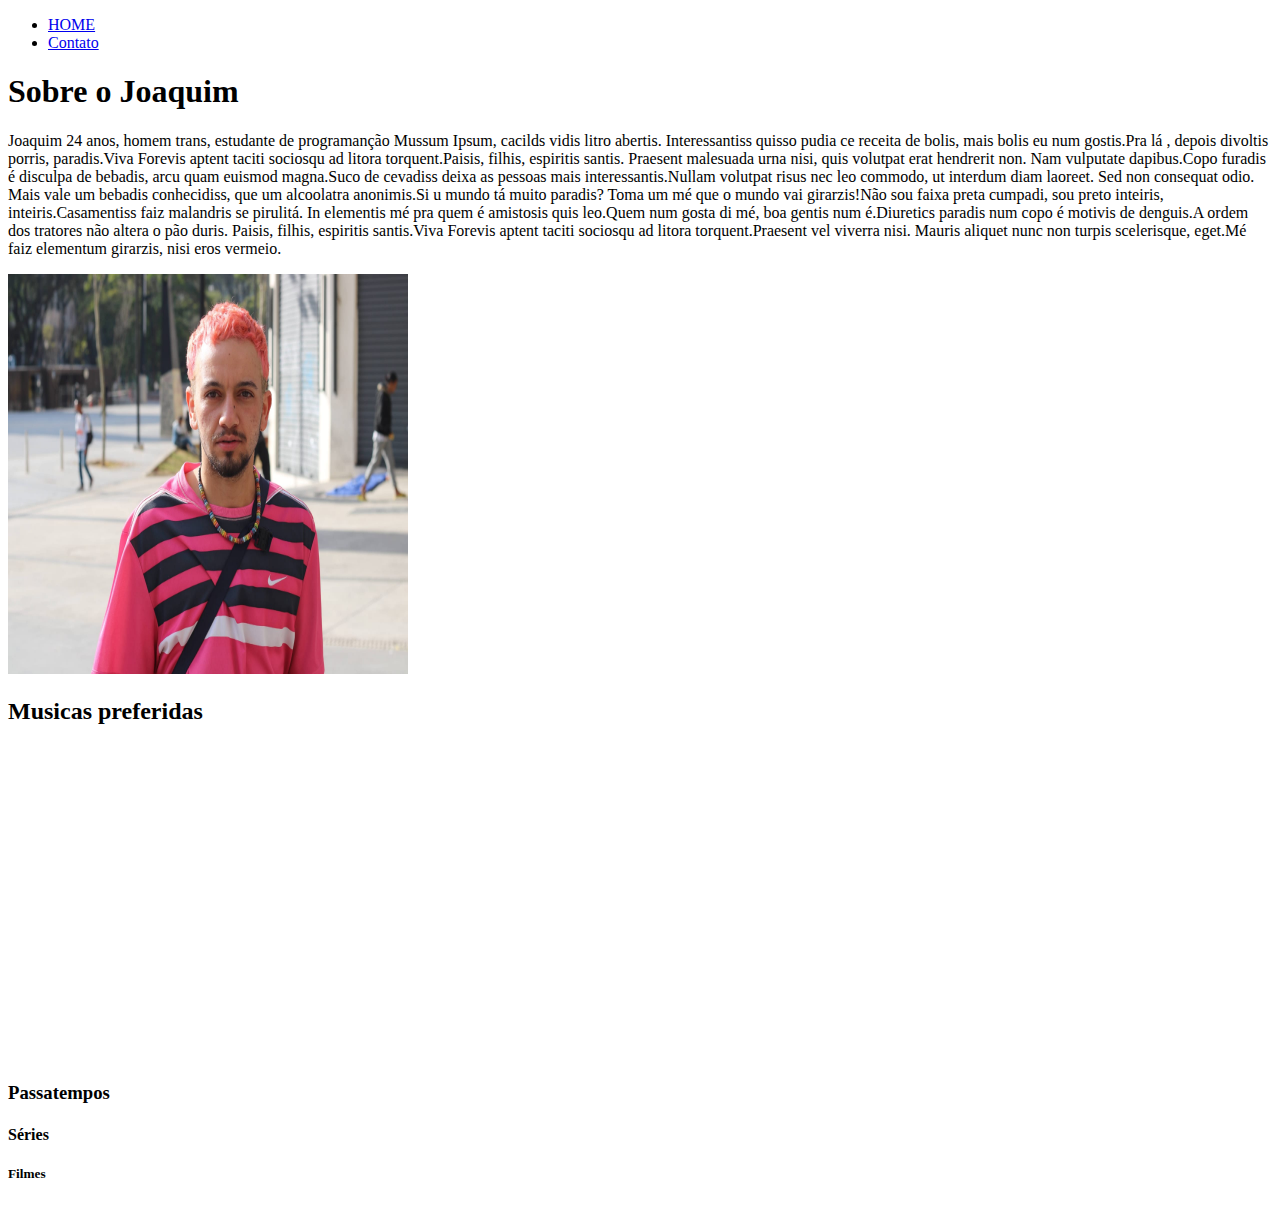
==== index.html @ 6e1ccc02 "primeiro projeto em HTML" ====
<!DOCTYPE html>
<html lang="pt-br">
<head>
    <meta charset="UTF-8">
    <meta http-equiv="X-UA-Compatible" content="IE=edge">
    <meta name="viewport" content="width=device-width, initial-scale=1.0">
    <title>Document</title>
</head>
<body>

    <ul>
        <li>
            <a href="index.html"> HOME</a>
        </li>
        <li>
            <a href="contato.html"> Contato</a>
        </li>
    </ul>


    <h1><b> Sobre o Joaquim </b></h1>

<p>
    Joaquim 24 anos, homem trans, estudante de programanção 
    Mussum Ipsum, cacilds vidis litro abertis. Interessantiss quisso pudia ce receita de bolis, mais bolis eu num gostis.Pra lá , depois divoltis porris, paradis.Viva Forevis aptent taciti sociosqu ad litora torquent.Paisis, filhis, espiritis santis.

Praesent malesuada urna nisi, quis volutpat erat hendrerit non. Nam vulputate dapibus.Copo furadis é disculpa de bebadis, arcu quam euismod magna.Suco de cevadiss deixa as pessoas mais interessantis.Nullam volutpat risus nec leo commodo, ut interdum diam laoreet. Sed non consequat odio.

Mais vale um bebadis conhecidiss, que um alcoolatra anonimis.Si u mundo tá muito paradis? Toma um mé que o mundo vai girarzis!Não sou faixa preta cumpadi, sou preto inteiris, inteiris.Casamentiss faiz malandris se pirulitá.

In elementis mé pra quem é amistosis quis leo.Quem num gosta di mé, boa gentis num é.Diuretics paradis num copo é motivis de denguis.A ordem dos tratores não altera o pão duris.

Paisis, filhis, espiritis santis.Viva Forevis aptent taciti sociosqu ad litora torquent.Praesent vel viverra nisi. Mauris aliquet nunc non turpis scelerisque, eget.Mé faiz elementum girarzis, nisi eros vermeio.
</p>
<img src="assets/img/JOAQUIMperfil.jpeg" alt="Foto do criador"style="width:400px;height:400px;">
<h2>Musicas preferidas</h2>
<iframe width="560" height="315" src="https://www.youtube.com/embed/2DYkiM-14Ak" title="YouTube video player" frameborder="0" allow="accelerometer; autoplay; clipboard-write; encrypted-media; gyroscope; picture-in-picture" allowfullscreen></iframe>

<h3>Passatempos</h3>

<h4>Séries</h4>

<h5>Filmes</h5>

<h6></h6>



</body>
</html>
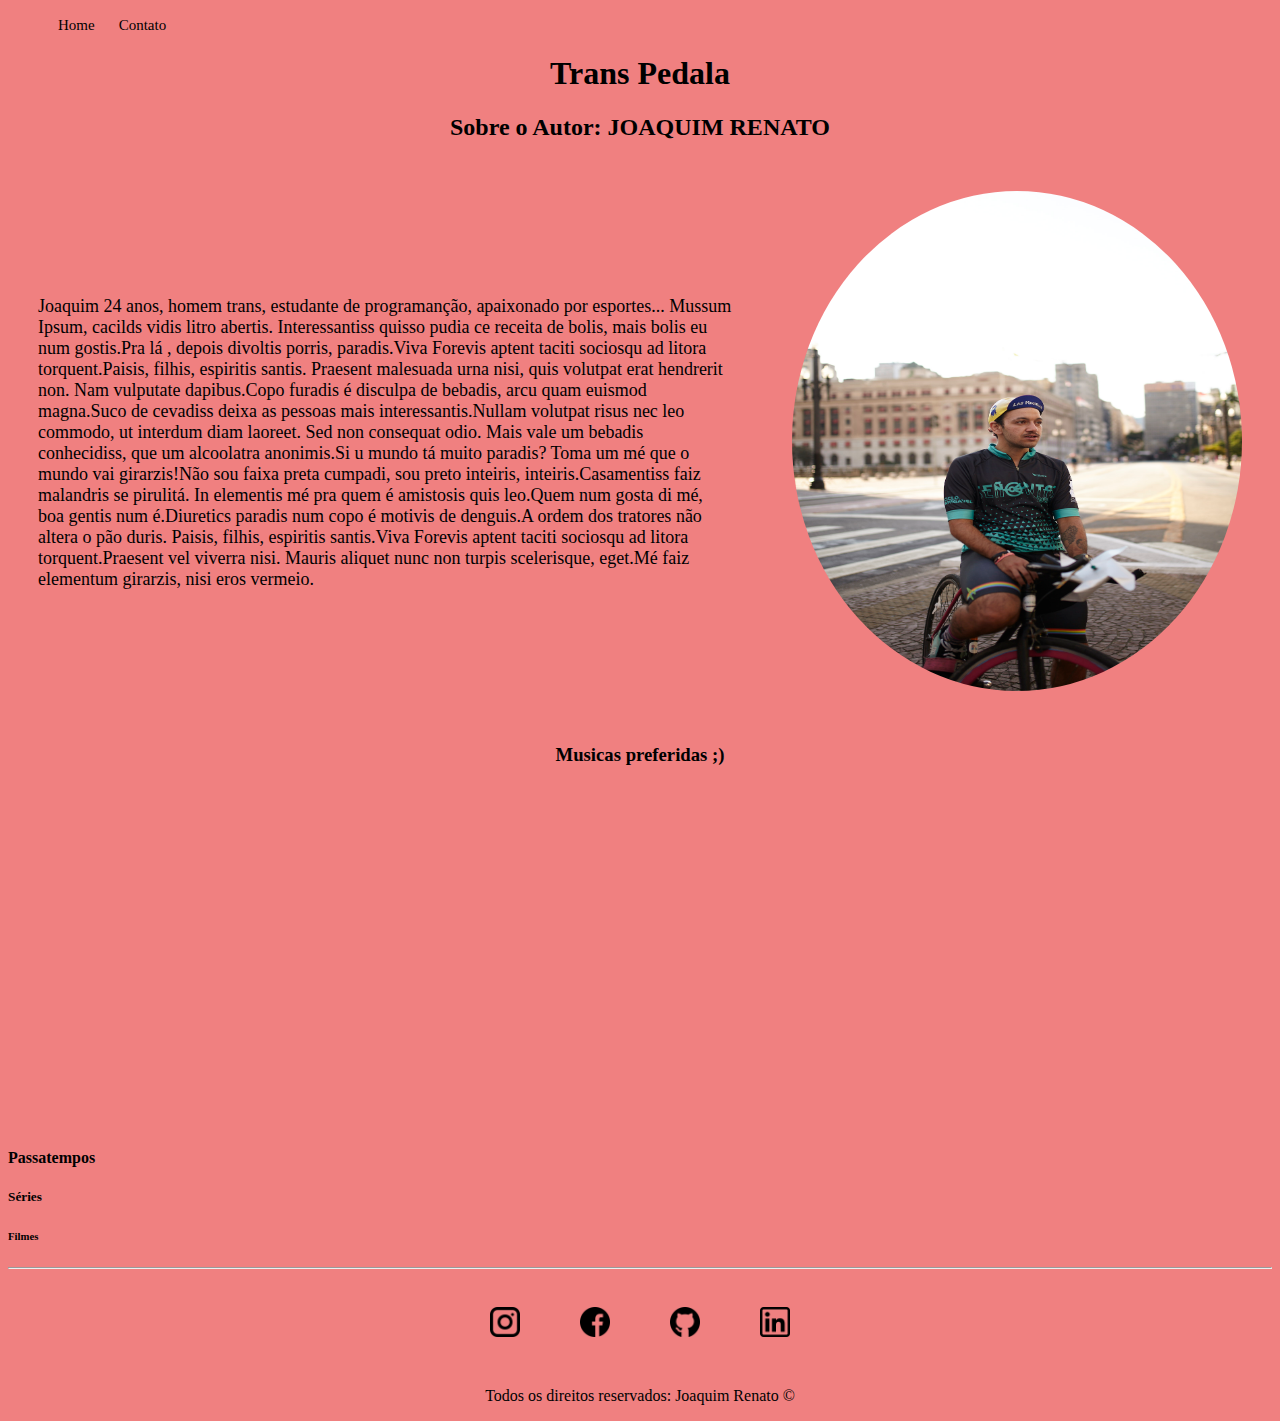
==== commit c12c49fc: "implementando estilo ao site, com CSS" ====
--- a/index.html
+++ b/index.html
@@ -4,47 +4,82 @@
     <meta charset="UTF-8">
     <meta http-equiv="X-UA-Compatible" content="IE=edge">
     <meta name="viewport" content="width=device-width, initial-scale=1.0">
-    <title>Document</title>
+    <title>Meu Perfil</title>
+    <link rel="stylesheet" href="assets/img/css/style.css">
 </head>
-<body>
+<body bgcolor="F08080">
 
-    <ul>
+    <ul class="menu">
         <li>
-            <a href="index.html"> HOME</a>
+            <a href="index.html"> Home</a>
         </li>
         <li>
             <a href="contato.html"> Contato</a>
         </li>
     </ul>
 
+    <h1 class="center">Trans Pedala</h1>
+   
+        <h2 class="center"><b> Sobre o Autor: JOAQUIM RENATO </b></h2>
+        <div class="container">
+        <div class="p-30">
+        <p style="font-size: 18px ;">
 
-    <h1><b> Sobre o Joaquim </b></h1>
+            Joaquim 24 anos, homem trans, estudante de programanção, apaixonado por esportes...
+            Mussum Ipsum, cacilds vidis litro abertis. Interessantiss quisso pudia ce receita de bolis, mais bolis eu num gostis.Pra lá , depois divoltis porris, paradis.Viva Forevis aptent taciti sociosqu ad litora torquent.Paisis, filhis, espiritis santis.
+        
+        Praesent malesuada urna nisi, quis volutpat erat hendrerit non. Nam vulputate dapibus.Copo furadis é disculpa de bebadis, arcu quam euismod magna.Suco de cevadiss deixa as pessoas mais interessantis.Nullam volutpat risus nec leo commodo, ut interdum diam laoreet. Sed non consequat odio.
+        
+        Mais vale um bebadis conhecidiss, que um alcoolatra anonimis.Si u mundo tá muito paradis? Toma um mé que o mundo vai girarzis!Não sou faixa preta cumpadi, sou preto inteiris, inteiris.Casamentiss faiz malandris se pirulitá.
+        
+        In elementis mé pra quem é amistosis quis leo.Quem num gosta di mé, boa gentis num é.Diuretics paradis num copo é motivis de denguis.A ordem dos tratores não altera o pão duris.
+        
+        Paisis, filhis, espiritis santis.Viva Forevis aptent taciti sociosqu ad litora torquent.Praesent vel viverra nisi. Mauris aliquet nunc non turpis scelerisque, eget.Mé faiz elementum girarzis, nisi eros vermeio.
+        </p>    
+        </div> 
+    
+        <div>
+        <img class="br-50 wh-300 p-30" src="assets/img/JoaquimdeBikes.jpg" alt="Foto do criador"style="width:450px;height:500px;">
+        </div>
 
-<p>
-    Joaquim 24 anos, homem trans, estudante de programanção 
-    Mussum Ipsum, cacilds vidis litro abertis. Interessantiss quisso pudia ce receita de bolis, mais bolis eu num gostis.Pra lá , depois divoltis porris, paradis.Viva Forevis aptent taciti sociosqu ad litora torquent.Paisis, filhis, espiritis santis.
+    </div>
 
-Praesent malesuada urna nisi, quis volutpat erat hendrerit non. Nam vulputate dapibus.Copo furadis é disculpa de bebadis, arcu quam euismod magna.Suco de cevadiss deixa as pessoas mais interessantis.Nullam volutpat risus nec leo commodo, ut interdum diam laoreet. Sed non consequat odio.
+<h3 class="center">Musicas preferidas ;) </h3>
 
-Mais vale um bebadis conhecidiss, que um alcoolatra anonimis.Si u mundo tá muito paradis? Toma um mé que o mundo vai girarzis!Não sou faixa preta cumpadi, sou preto inteiris, inteiris.Casamentiss faiz malandris se pirulitá.
-
-In elementis mé pra quem é amistosis quis leo.Quem num gosta di mé, boa gentis num é.Diuretics paradis num copo é motivis de denguis.A ordem dos tratores não altera o pão duris.
-
-Paisis, filhis, espiritis santis.Viva Forevis aptent taciti sociosqu ad litora torquent.Praesent vel viverra nisi. Mauris aliquet nunc non turpis scelerisque, eget.Mé faiz elementum girarzis, nisi eros vermeio.
-</p>
-<img src="assets/img/JOAQUIMperfil.jpeg" alt="Foto do criador"style="width:400px;height:400px;">
-<h2>Musicas preferidas</h2>
-<iframe width="560" height="315" src="https://www.youtube.com/embed/2DYkiM-14Ak" title="YouTube video player" frameborder="0" allow="accelerometer; autoplay; clipboard-write; encrypted-media; gyroscope; picture-in-picture" allowfullscreen></iframe>
-
-<h3>Passatempos</h3>
-
-<h4>Séries</h4>
-
-<h5>Filmes</h5>
-
-<h6></h6>
+<div class="container mb-50">
+    <iframe width="560" height="315" src="https://www.youtube.com/embed/2DYkiM-14Ak" title="YouTube video player" frameborder="0" allow="accelerometer; autoplay; clipboard-write; encrypted-media; gyroscope; picture-in-picture" allowfullscreen></iframe>
+</div>
 
 
+<h4>Passatempos</h4>
+
+<h5>Séries</h5>
+
+<h6>Filmes</h6>
+
+<hr>
+<footer> 
+    <div class="container">
+        <a href="https://www.instagram.com/xoaqueen/" target="_blank">
+        <img class="tm-social p-30" src="assets/img/instagram.png" alt="Logo do instagram">
+         </a>
+
+        <a href="https://www.facebook.com/jocajoaquimas/" target="_blank">
+        <img class="tm-social p-30" src="assets/img/facebook.png" alt="Logo do facebook">
+        </a>
+
+        <a href="https://github.com/Joaquim-Renato" target="_blank">
+        <img class="tm-social p-30" src="assets/img/github.png" alt="Logo do github">
+        </a>
+        <a href="https://www.linkedin.com/in/joaquim-renato-alves-de-souza-46501015b/" target="_blank">
+        <img class="tm-social p-30" src="assets/img/linkedin.png" alt="Logo do linkedin">
+        </a>
+    </div>
+
+    <p class="center">
+  Todos os direitos reservados:  Joaquim Renato &copy
+    </p>
+</footer>
 
 </body>
 </html>--- a/assets/img/css/style.css
+++ b/assets/img/css/style.css
@@ -0,0 +1,52 @@
+/*Estilos da Pag index.html*/
+
+.center{
+    text-align: center;
+}
+
+.container{
+    display: flex;
+    flex-flow: row ;
+    justify-content: center;
+    align-items: center;
+}
+.menu li{
+
+    display: inline;
+    padding: 10px;
+}
+.menu li a{
+    text-decoration: none;
+    color: black;
+    font-size: 15px;
+}
+
+.menu li a:hover{
+    color: silver;
+
+}
+
+.p-30 {
+    padding: 30px;
+}
+
+.br-50 {
+    border-radius: 50%;
+}
+
+.wh{
+    width: 300px;
+    height: 300px;
+}
+
+.tm-social{
+    width: 30px;
+    height: 30px;
+    
+}
+.mb-50{
+    margin-bottom: 50px;
+}
+
+/*Estilos da Pag contato.html*/
+
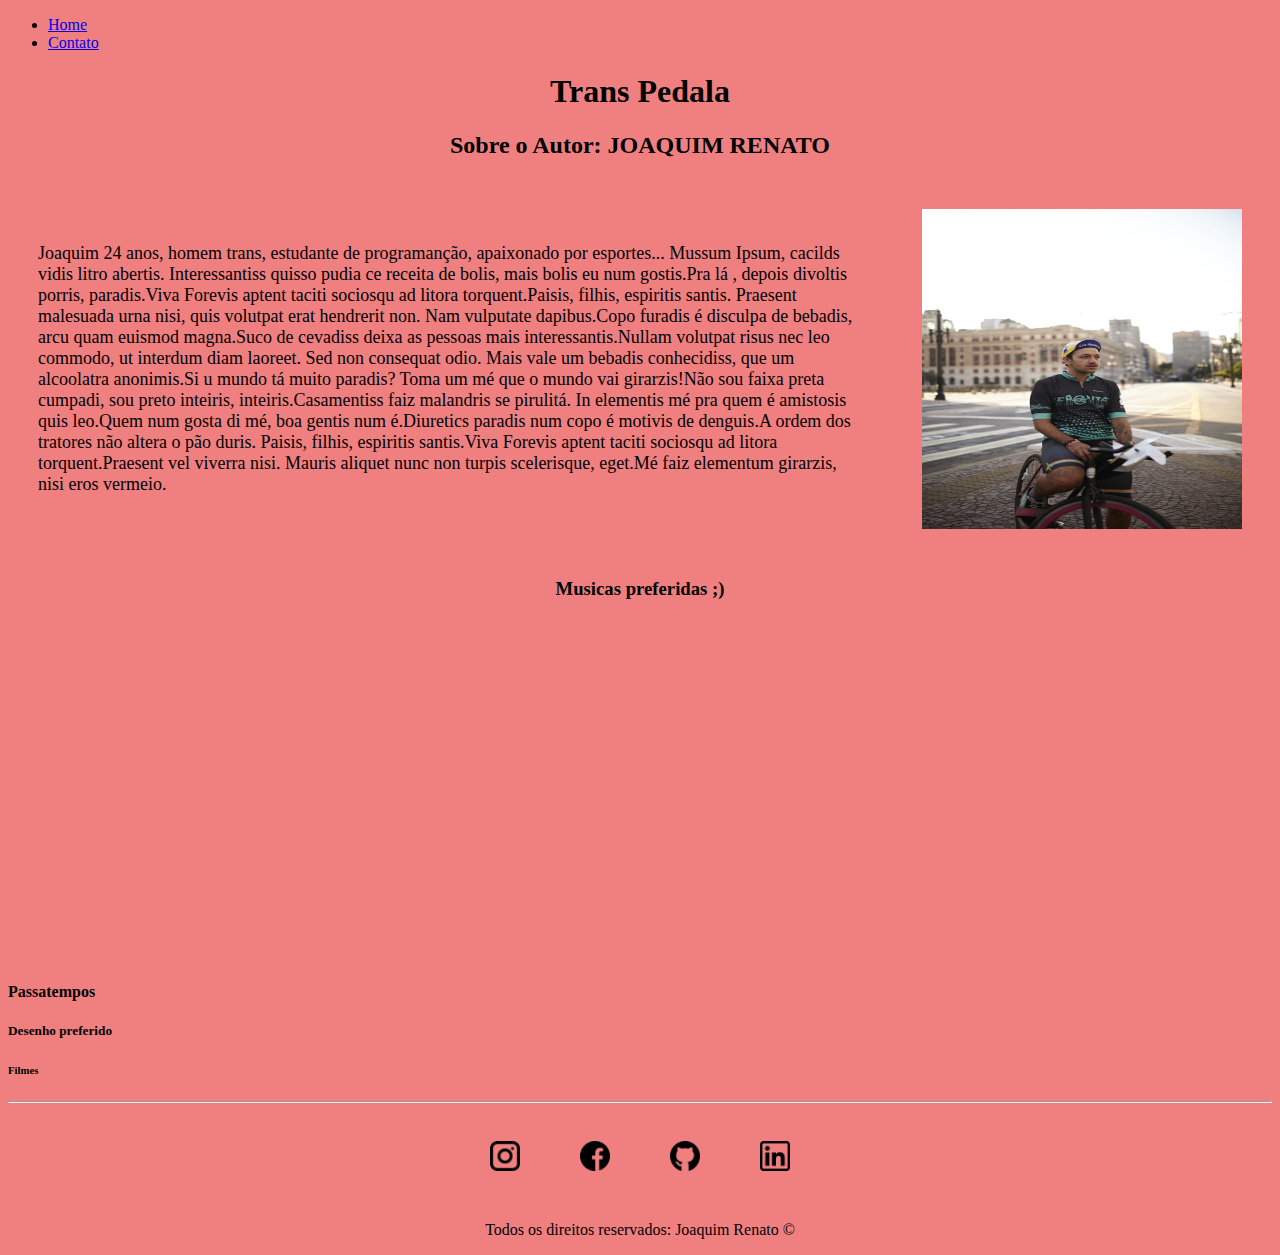
==== commit 7b1ab2e6: "comentario teste" ====
--- a/index.html
+++ b/index.html
@@ -9,7 +9,7 @@
 </head>
 <body bgcolor="F08080">
 
-    <ul class="menu">
+    <ul id="menu">
         <li>
             <a href="index.html"> Home</a>
         </li>
@@ -38,14 +38,13 @@
         </p>    
         </div> 
     
-        <div>
-        <img class="br-50 wh-300 p-30" src="assets/img/JoaquimdeBikes.jpg" alt="Foto do criador"style="width:450px;height:500px;">
+        <div class="container">
+        <img class="br-50% wh-300 p-30" src="assets/assets/img/JoaquimdeBikes_Easy-Resize.com.jpg" alt="Foto do criador"style="width:320px;height:320px;">
         </div>
 
     </div>
 
-<h3 class="center">Musicas preferidas ;) </h3>
-
+<h3 class="center"> Musicas preferidas ;) </h3>
 <div class="container mb-50">
     <iframe width="560" height="315" src="https://www.youtube.com/embed/2DYkiM-14Ak" title="YouTube video player" frameborder="0" allow="accelerometer; autoplay; clipboard-write; encrypted-media; gyroscope; picture-in-picture" allowfullscreen></iframe>
 </div>
@@ -53,7 +52,7 @@
 
 <h4>Passatempos</h4>
 
-<h5>Séries</h5>
+<h5>Desenho preferido </h5>
 
 <h6>Filmes</h6>
 
@@ -61,18 +60,18 @@
 <footer> 
     <div class="container">
         <a href="https://www.instagram.com/xoaqueen/" target="_blank">
-        <img class="tm-social p-30" src="assets/img/instagram.png" alt="Logo do instagram">
+        <img class="tm-social p-30" src="assets/assets/img/instagram.png" alt="Logo do instagram">
          </a>
 
         <a href="https://www.facebook.com/jocajoaquimas/" target="_blank">
-        <img class="tm-social p-30" src="assets/img/facebook.png" alt="Logo do facebook">
+        <img class="tm-social p-30" src="assets/assets/img/facebook.png" alt="Logo do facebook">
         </a>
 
         <a href="https://github.com/Joaquim-Renato" target="_blank">
-        <img class="tm-social p-30" src="assets/img/github.png" alt="Logo do github">
+        <img class="tm-social p-30" src="assets/assets/img/github.png" alt="Logo do github">
         </a>
         <a href="https://www.linkedin.com/in/joaquim-renato-alves-de-souza-46501015b/" target="_blank">
-        <img class="tm-social p-30" src="assets/img/linkedin.png" alt="Logo do linkedin">
+        <img class="tm-social p-30" src="assets/assets/img/linkedin.png" alt="Logo do linkedin">
         </a>
     </div>
 
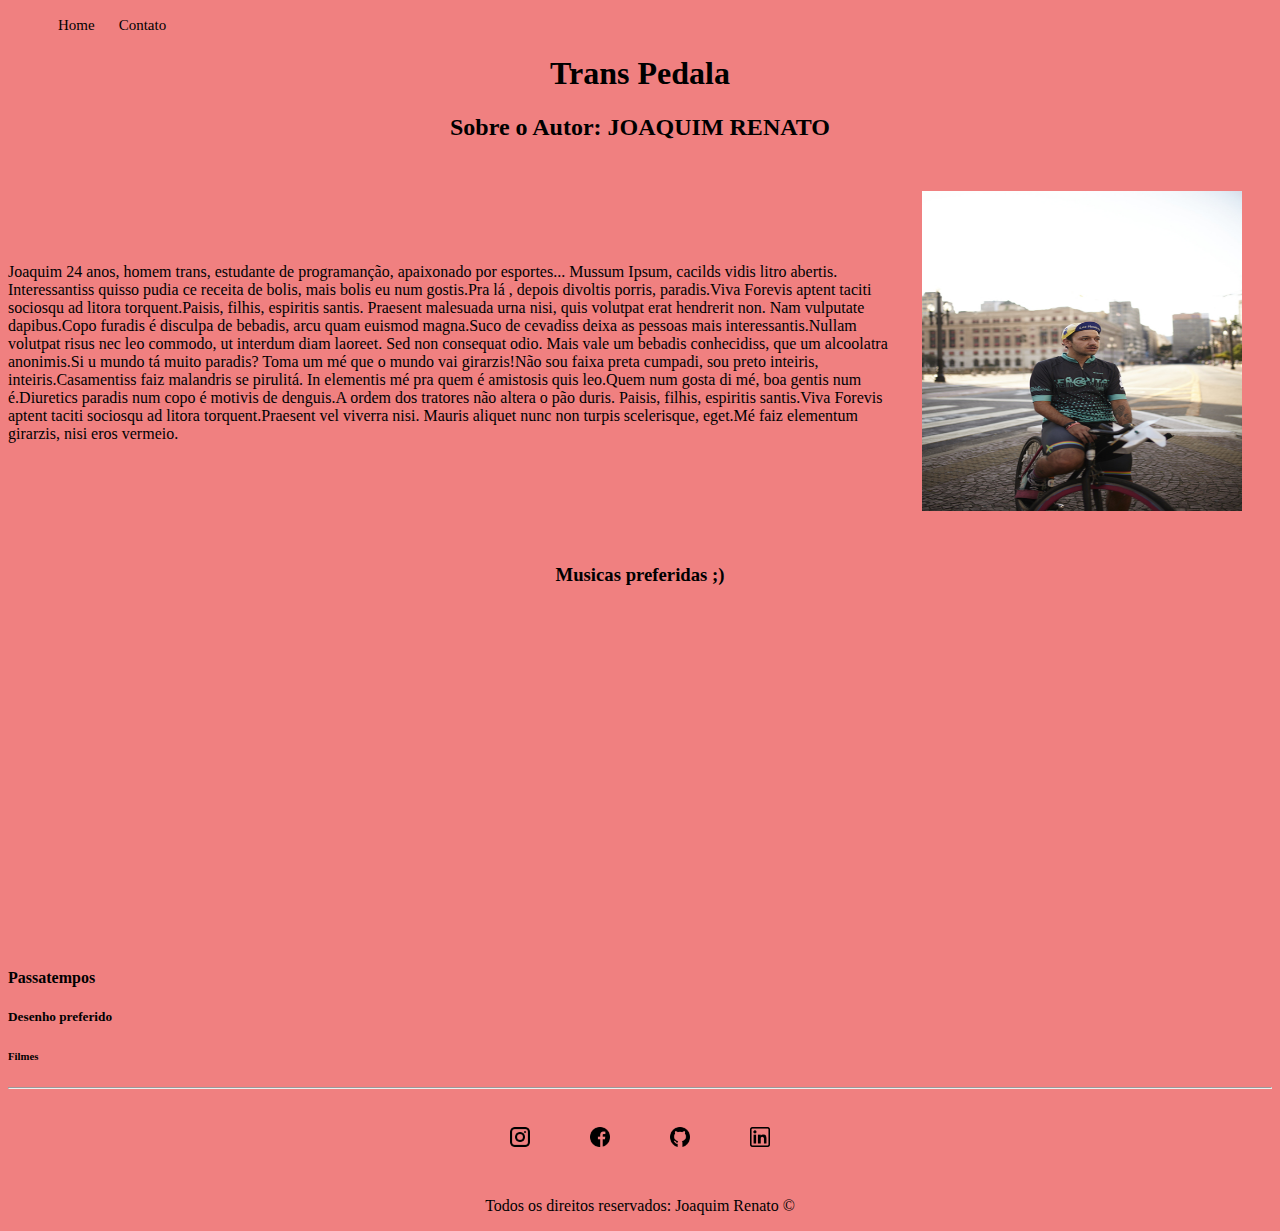
==== commit c20a4e36: "primeira aplicação em JS" ====
--- a/index.html
+++ b/index.html
@@ -1,12 +1,14 @@
 <!DOCTYPE html>
 <html lang="pt-br">
+
 <head>
     <meta charset="UTF-8">
     <meta http-equiv="X-UA-Compatible" content="IE=edge">
     <meta name="viewport" content="width=device-width, initial-scale=1.0">
     <title>Meu Perfil</title>
-    <link rel="stylesheet" href="assets/img/css/style.css">
+    <link rel="stylesheet" href="assets/css/style.css">
 </head>
+
 <body bgcolor="F08080">
 
     <ul id="menu">
@@ -19,66 +21,81 @@
     </ul>
 
     <h1 class="center">Trans Pedala</h1>
-   
-        <h2 class="center"><b> Sobre o Autor: JOAQUIM RENATO </b></h2>
-        <div class="container">
-        <div class="p-30">
-        <p style="font-size: 18px ;">
+
+    <h2 class="center"><b> Sobre o Autor: JOAQUIM RENATO </b></h2>
+    <div class="container">
+
+        <p>
 
             Joaquim 24 anos, homem trans, estudante de programanção, apaixonado por esportes...
-            Mussum Ipsum, cacilds vidis litro abertis. Interessantiss quisso pudia ce receita de bolis, mais bolis eu num gostis.Pra lá , depois divoltis porris, paradis.Viva Forevis aptent taciti sociosqu ad litora torquent.Paisis, filhis, espiritis santis.
-        
-        Praesent malesuada urna nisi, quis volutpat erat hendrerit non. Nam vulputate dapibus.Copo furadis é disculpa de bebadis, arcu quam euismod magna.Suco de cevadiss deixa as pessoas mais interessantis.Nullam volutpat risus nec leo commodo, ut interdum diam laoreet. Sed non consequat odio.
-        
-        Mais vale um bebadis conhecidiss, que um alcoolatra anonimis.Si u mundo tá muito paradis? Toma um mé que o mundo vai girarzis!Não sou faixa preta cumpadi, sou preto inteiris, inteiris.Casamentiss faiz malandris se pirulitá.
-        
-        In elementis mé pra quem é amistosis quis leo.Quem num gosta di mé, boa gentis num é.Diuretics paradis num copo é motivis de denguis.A ordem dos tratores não altera o pão duris.
-        
-        Paisis, filhis, espiritis santis.Viva Forevis aptent taciti sociosqu ad litora torquent.Praesent vel viverra nisi. Mauris aliquet nunc non turpis scelerisque, eget.Mé faiz elementum girarzis, nisi eros vermeio.
-        </p>    
-        </div> 
-    
-        <div class="container">
-        <img class="br-50% wh-300 p-30" src="assets/assets/img/JoaquimdeBikes_Easy-Resize.com.jpg" alt="Foto do criador"style="width:320px;height:320px;">
+            Mussum Ipsum, cacilds vidis litro abertis. Interessantiss quisso pudia ce receita de bolis, mais bolis
+            eu num gostis.Pra lá , depois divoltis porris, paradis.Viva Forevis aptent taciti sociosqu ad litora
+            torquent.Paisis, filhis, espiritis santis.
+
+            Praesent malesuada urna nisi, quis volutpat erat hendrerit non. Nam vulputate dapibus.Copo furadis é
+            disculpa de bebadis, arcu quam euismod magna.Suco de cevadiss deixa as pessoas mais interessantis.Nullam
+            volutpat risus nec leo commodo, ut interdum diam laoreet. Sed non consequat odio.
+
+            Mais vale um bebadis conhecidiss, que um alcoolatra anonimis.Si u mundo tá muito paradis? Toma um mé que
+            o mundo vai girarzis!Não sou faixa preta cumpadi, sou preto inteiris, inteiris.Casamentiss faiz
+            malandris se pirulitá.
+
+            In elementis mé pra quem é amistosis quis leo.Quem num gosta di mé, boa gentis num é.Diuretics paradis
+            num copo é motivis de denguis.A ordem dos tratores não altera o pão duris.
+
+            Paisis, filhis, espiritis santis.Viva Forevis aptent taciti sociosqu ad litora torquent.Praesent vel
+            viverra nisi. Mauris aliquet nunc non turpis scelerisque, eget.Mé faiz elementum girarzis, nisi eros
+            vermeio.
+        </p>
+
+
+        <div>
+            <img class="br-50% wh-300 p-30" src="assets/img/JoaquimdeBikes_Easy-Resize.com.jpg" alt="Foto do criador"
+                style="width:320px;height:320px;">
         </div>
 
     </div>
 
-<h3 class="center"> Musicas preferidas ;) </h3>
-<div class="container mb-50">
-    <iframe width="560" height="315" src="https://www.youtube.com/embed/2DYkiM-14Ak" title="YouTube video player" frameborder="0" allow="accelerometer; autoplay; clipboard-write; encrypted-media; gyroscope; picture-in-picture" allowfullscreen></iframe>
-</div>
+    <h3 class="center"> Musicas preferidas ;) </h3>
+    <div class="container mb-50">
+        <iframe width="560" height="315" src="https://www.youtube.com/embed/2DYkiM-14Ak" title="YouTube video player"
+            frameborder="0"
+            allow="accelerometer; autoplay; clipboard-write; encrypted-media; gyroscope; picture-in-picture"
+            allowfullscreen></iframe>
+    </div>
 
 
-<h4>Passatempos</h4>
+    <h4>Passatempos</h4>
 
-<h5>Desenho preferido </h5>
+    <h5>Desenho preferido </h5>
 
-<h6>Filmes</h6>
+    <h6>Filmes</h6>
 
-<hr>
-<footer> 
-    <div class="container">
-        <a href="https://www.instagram.com/xoaqueen/" target="_blank">
-        <img class="tm-social p-30" src="assets/assets/img/instagram.png" alt="Logo do instagram">
-         </a>
+    <hr>
+    <footer>
+        <div class="container">
+            <a href="https://www.instagram.com/xoaqueen/" target="_blank">
+                <img class="tm-social p-30" src="assets/img/instagram.png" alt="Logo do instagram">
+            </a>
 
-        <a href="https://www.facebook.com/jocajoaquimas/" target="_blank">
-        <img class="tm-social p-30" src="assets/assets/img/facebook.png" alt="Logo do facebook">
-        </a>
+            <a href="https://www.facebook.com/jocajoaquimas/" target="_blank">
+                <img class="tm-social p-30" src="assets/img/facebook.png" alt="Logo do facebook">
+            </a>
 
-        <a href="https://github.com/Joaquim-Renato" target="_blank">
-        <img class="tm-social p-30" src="assets/assets/img/github.png" alt="Logo do github">
-        </a>
-        <a href="https://www.linkedin.com/in/joaquim-renato-alves-de-souza-46501015b/" target="_blank">
-        <img class="tm-social p-30" src="assets/assets/img/linkedin.png" alt="Logo do linkedin">
-        </a>
-    </div>
+            <a href="https://github.com/Joaquim-Renato" target="_blank">
+                <img class="tm-social p-30" src="assets/img/github.png" alt="Logo do github">
+            </a>
+            <a href="https://www.linkedin.com/in/joaquim-renato-alves-de-souza-46501015b/" target="_blank">
+                <img class="tm-social p-30" src="assets/img/linkedin.png" alt="Logo do linkedin">
+            </a>
+        </div>
 
-    <p class="center">
-  Todos os direitos reservados:  Joaquim Renato &copy
-    </p>
-</footer>
+        <p class="center">
+            Todos os direitos reservados: Joaquim Renato &copy
+        </p>
+    </footer>
+
 
 </body>
+
 </html>--- a/assets/css/style.css
+++ b/assets/css/style.css
@@ -0,0 +1,54 @@
+/*Estilos da Pag index.html*/
+
+.center{
+    text-align: center;
+}
+
+.container{
+    display: flex;
+    flex-flow: row ;
+    justify-content: center;
+    align-items: center;
+}
+#menu li{
+
+    display: inline;
+    padding: 10px;
+}
+#menu li a{
+    text-decoration: none;
+    color: black;
+    font-size: 15px;
+}
+
+#menu li a:hover{
+    color: silver;
+
+}
+
+.p-30 {
+    padding: 30px;
+    width: 30px;
+    height: 30px;
+}
+
+.br-50 {
+    border-radius: 50%;
+}
+
+.wh{
+    width: 300px;
+    height: 300px;
+}
+
+.tm-social{
+    width: 20px;
+    height: 20px;
+    
+}
+.mb-50{
+    margin-bottom: 50px;
+}
+
+/*Estilos da Pag contato.html*/
+
